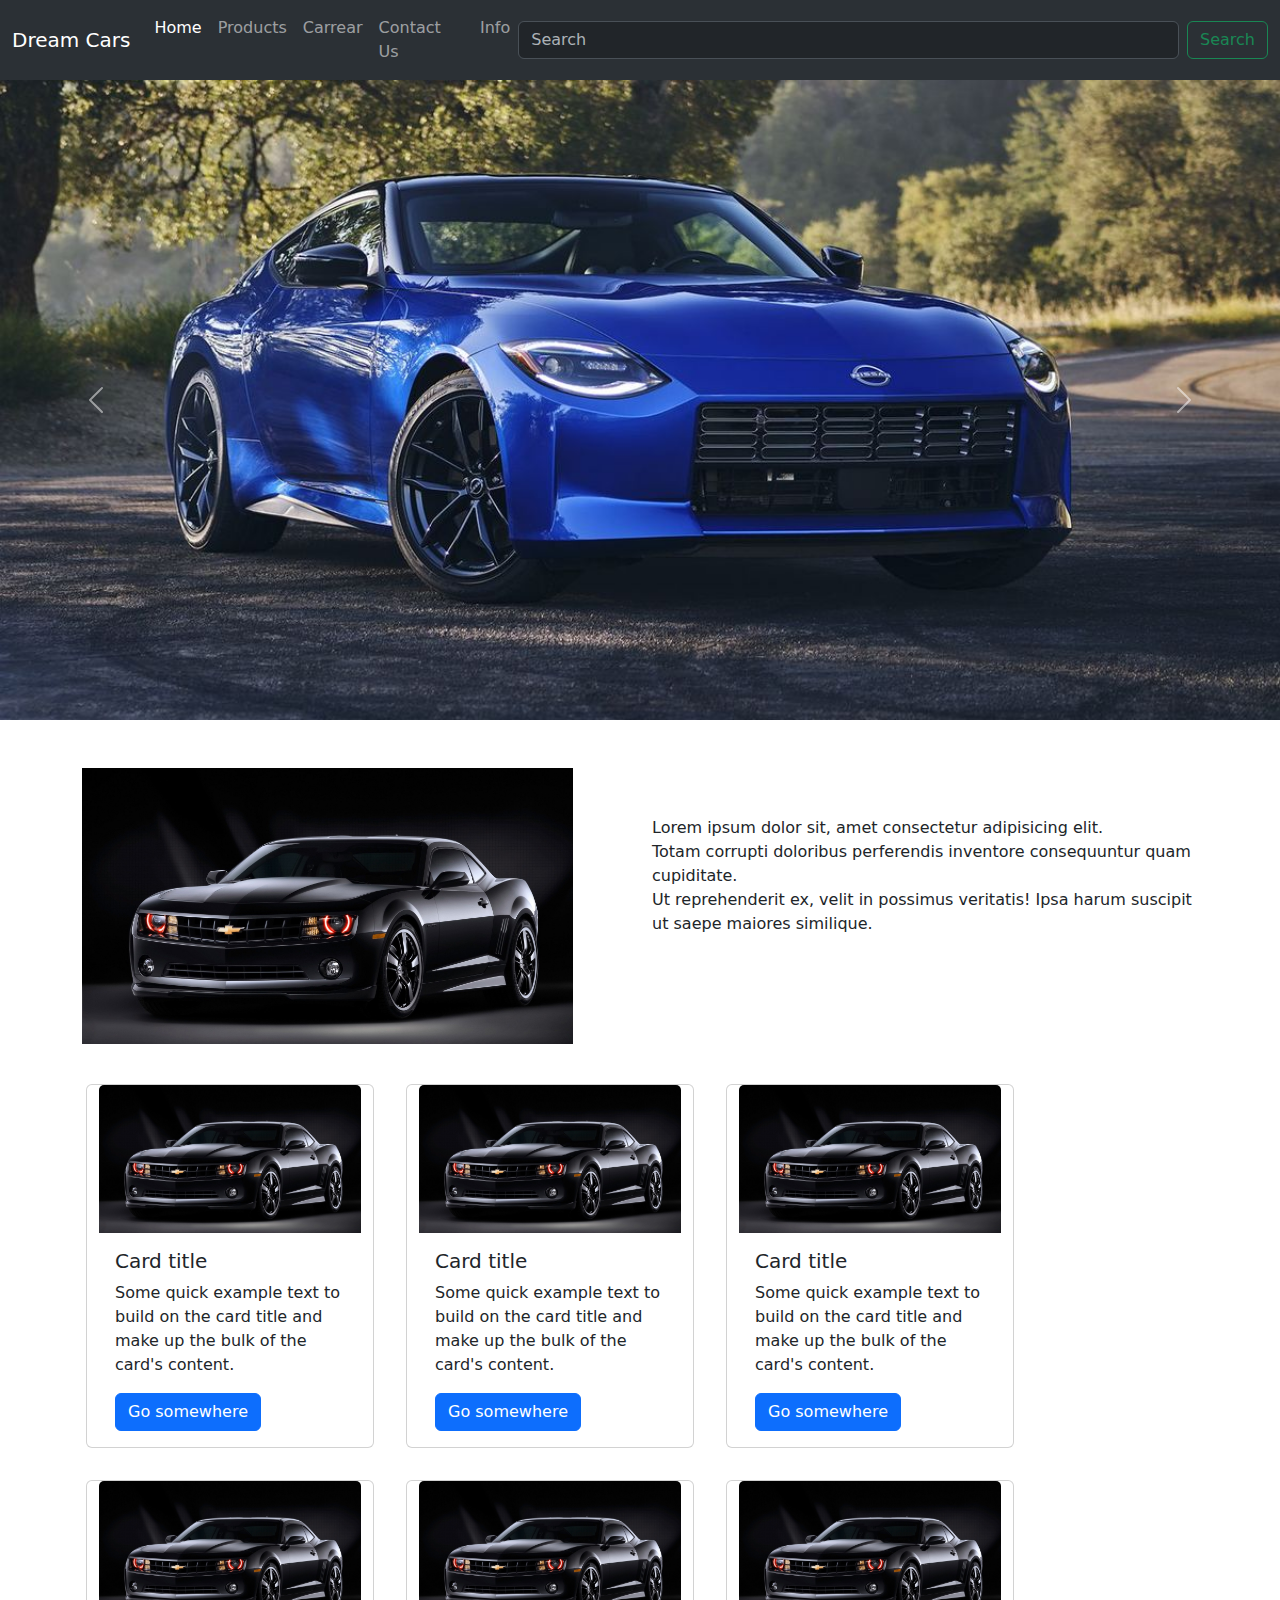
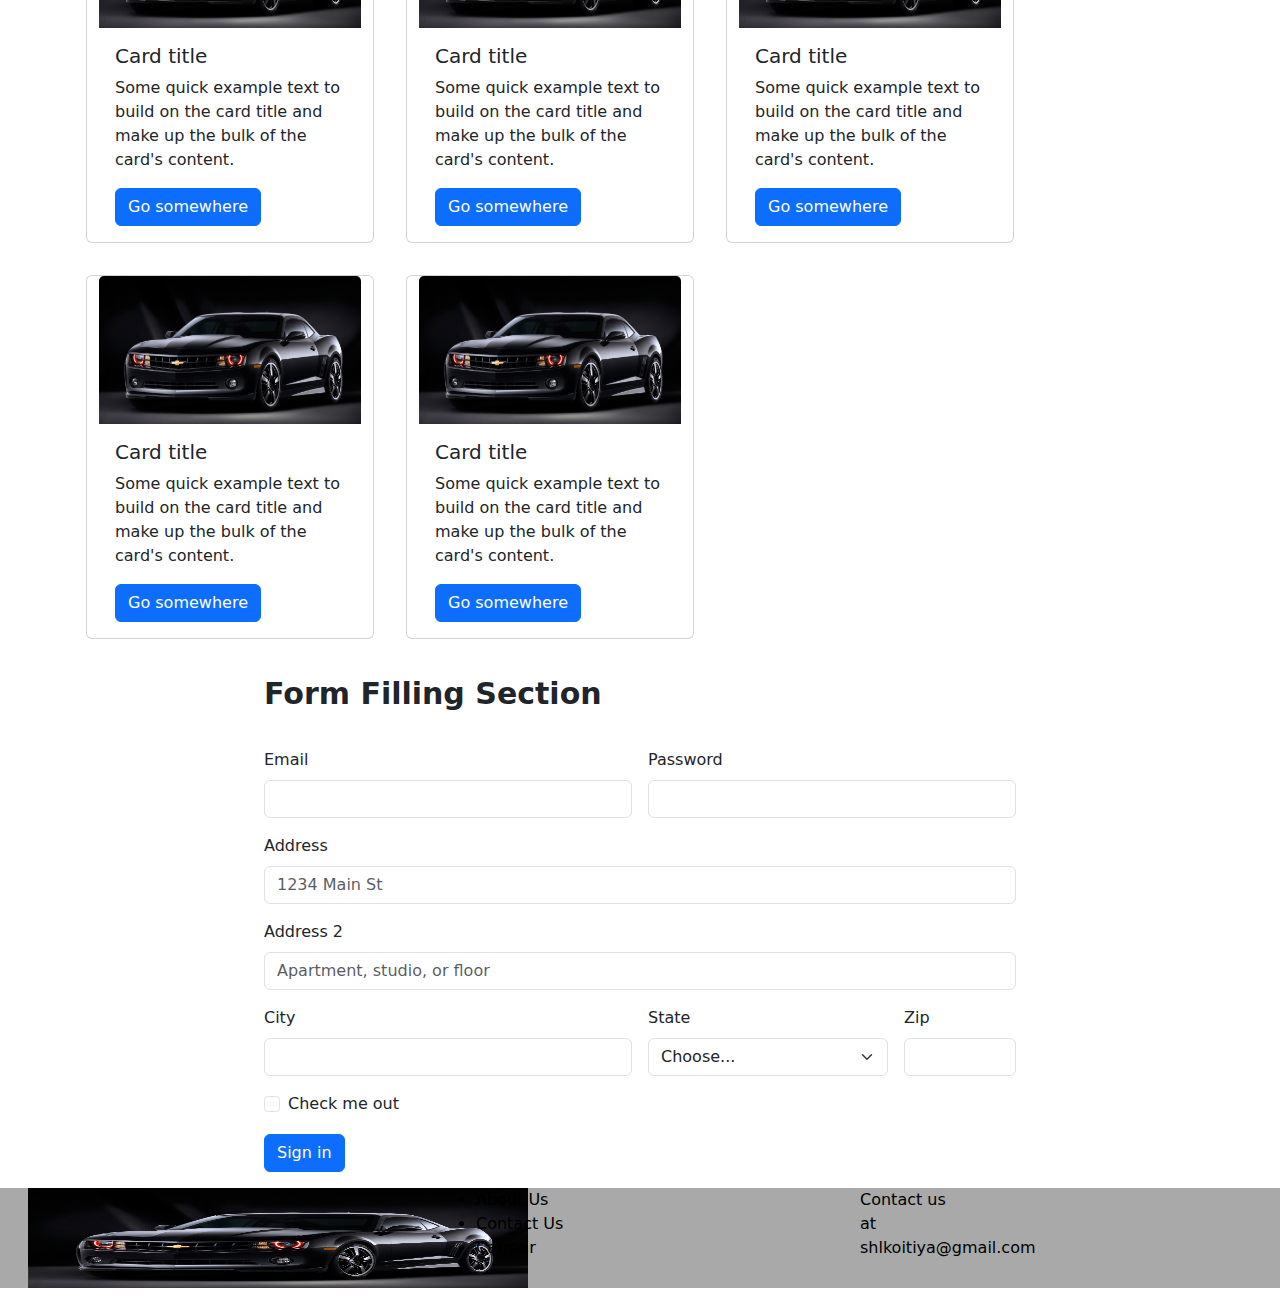
==== Task/Car Website/Website.html @ 85b544db "Bootstrap Data" ====
<!DOCTYPE html>
<html lang="en">
<head>
    <meta charset="UTF-8">
    <meta name="viewport" content="width=device-width, initial-scale=1.0">
    <title>Website</title>

    <!-- External CSS -->

    <link rel="stylesheet" href="../Car Website/style.css">

    <!-- CDN Link -->

    <link href="https://cdn.jsdelivr.net/npm/bootstrap@5.3.3/dist/css/bootstrap.min.css" 
    rel="stylesheet" integrity="sha384-QWTKZyjpPEjISv5WaRU9OFeRpok6YctnYmDr5pNlyT2bRjXh0JMhjY6hW+ALEwIH" 
    crossorigin="anonymous">

</head>
<body>
    <!-- Navbar -->
    
    <nav class="navbar navbar-expand-lg bg-body-tertiary" data-bs-theme="dark" style="background-color: #e3f2fd;">
        <div class="container-fluid">
          <button class="navbar-toggler" type="button" data-bs-toggle="collapse" data-bs-target="#navbarTogglerDemo01" aria-controls="navbarTogglerDemo01" aria-expanded="false" aria-label="Toggle navigation">
            <span class="navbar-toggler-icon"></span>
          </button>
          <div class="collapse navbar-collapse" id="navbarTogglerDemo01">
            <a class="navbar-brand" href="#">Dream Cars</a>
            <ul class="navbar-nav me-auto mb-2 mb-lg-0">
              <li class="nav-item">
                <a class="nav-link active" aria-current="page" href="#">Home</a>
              </li>
              <li class="nav-item">
                <a class="nav-link" href="#">Products</a>
              </li>
              <li class="nav-item">
                <a class="nav-link" href="#">Carrear</a>
              </li>
              <li class="nav-item">
                <a class="nav-link" href="#">Contact Us</a>
              </li>
              <li class="nav-item">
                <a class="nav-link" href="#">Info</a>
              </li>
              <!-- <li class="nav-item">
                <a class="nav-link disabled" aria-disabled="true">Disabled</a>
              </li> -->
            </ul>
            <form class="d-flex" role="search">
              <input class="form-control me-2" type="search" placeholder="Search" aria-label="Search">
              <button class="btn btn-outline-success" type="submit">Search</button>
            </form>
          </div>
        </div>
      </nav>

      <!-- Sliders -->

      <div id="carouselExampleAutoplaying" class="carousel slide" data-bs-ride="carousel">
        <div class="carousel-inner">
          <div class="carousel-item active">
            <img src="../Car Website/Images/Image 1.jpeg" class="d-block w-100" alt="...">
          </div>
          <div class="carousel-item">
            <img src="../Car Website/Images/Image 2.jpg" class="d-block w-100" alt="...">
          </div>
          <div class="carousel-item">
            <img src="../Car Website/Images/Image 3.jpg" class="d-block w-100" alt="...">
          </div>
        </div>
        <button class="carousel-control-prev" type="button" data-bs-target="#carouselExampleAutoplaying" data-bs-slide="prev">
          <span class="carousel-control-prev-icon" aria-hidden="true"></span>
          <span class="visually-hidden">Previous</span>
        </button>
        <button class="carousel-control-next" type="button" data-bs-target="#carouselExampleAutoplaying" data-bs-slide="next">
          <span class="carousel-control-next-icon" aria-hidden="true"></span>
          <span class="visually-hidden">Next</span>
        </button>
      </div>

      <!-- Section with 2 Parts -->

      <div class="container mt-5 mb-4">
        <div class="row">
            <div class="col-6">
                <img src="../Car Website/Images/Image 3.jpg" class="sectionImg" alt="">
            </div>
            <div class="col-6 mt-5">
                Lorem ipsum dolor sit, amet consectetur adipisicing elit. <br>
                Totam corrupti doloribus perferendis inventore consequuntur quam cupiditate. <br>
                Ut reprehenderit ex, velit in possimus veritatis! Ipsa harum suscipit ut saepe maiores similique.
            </div>
        </div>
      </div>

      <!-- Section With 8 Cards -->

      <div class="container">
        <div class="row ">

          <div class="card mx-3 my-3" style="width: 18rem;">
            <img src="../Car Website/Images/Image 3.jpg" class="card-img-top" alt="...">
            <div class="card-body">
              <h5 class="card-title">Card title</h5>
              <p class="card-text">Some quick example text to build on the card title and make up the bulk of the card's content.</p>
              <a href="#" class="btn btn-primary">Go somewhere</a>
            </div>
          </div>

          <div class="card mx-3 my-3" style="width: 18rem;">
            <img src="../Car Website/Images/Image 3.jpg" class="card-img-top" alt="...">
            <div class="card-body">
              <h5 class="card-title">Card title</h5>
              <p class="card-text">Some quick example text to build on the card title and make up the bulk of the card's content.</p>
              <a href="#" class="btn btn-primary">Go somewhere</a>
            </div>
          </div>

          <div class="card mx-3 my-3" style="width: 18rem;">
            <img src="../Car Website/Images/Image 3.jpg" class="card-img-top" alt="...">
            <div class="card-body">
              <h5 class="card-title">Card title</h5>
              <p class="card-text">Some quick example text to build on the card title and make up the bulk of the card's content.</p>
              <a href="#" class="btn btn-primary">Go somewhere</a>
            </div>
          </div>

          <div class="card mx-3 my-3" style="width: 18rem;">
            <img src="../Car Website/Images/Image 3.jpg" class="card-img-top" alt="...">
            <div class="card-body">
              <h5 class="card-title">Card title</h5>
              <p class="card-text">Some quick example text to build on the card title and make up the bulk of the card's content.</p>
              <a href="#" class="btn btn-primary">Go somewhere</a>
            </div>
          </div>

          <div class="card mx-3 my-3" style="width: 18rem;">
            <img src="../Car Website/Images/Image 3.jpg" class="card-img-top" alt="...">
            <div class="card-body">
              <h5 class="card-title">Card title</h5>
              <p class="card-text">Some quick example text to build on the card title and make up the bulk of the card's content.</p>
              <a href="#" class="btn btn-primary">Go somewhere</a>
            </div>
          </div>

          <div class="card mx-3 my-3" style="width: 18rem;">
            <img src="../Car Website/Images/Image 3.jpg" class="card-img-top" alt="...">
            <div class="card-body">
              <h5 class="card-title">Card title</h5>
              <p class="card-text">Some quick example text to build on the card title and make up the bulk of the card's content.</p>
              <a href="#" class="btn btn-primary">Go somewhere</a>
            </div>
          </div>

          <div class="card mx-3 my-3" style="width: 18rem;">
            <img src="../Car Website/Images/Image 3.jpg" class="card-img-top" alt="...">
            <div class="card-body">
              <h5 class="card-title">Card title</h5>
              <p class="card-text">Some quick example text to build on the card title and make up the bulk of the card's content.</p>
              <a href="#" class="btn btn-primary">Go somewhere</a>
            </div>
          </div>

          <div class="card mx-3 my-3" style="width: 18rem;">
            <img src="../Car Website/Images/Image 3.jpg" class="card-img-top" alt="...">
            <div class="card-body">
              <h5 class="card-title">Card title</h5>
              <p class="card-text">Some quick example text to build on the card title and make up the bulk of the card's content.</p>
              <a href="#" class="btn btn-primary">Go somewhere</a>
            </div>
          </div>

        </div>
      </div>

      <!-- Section with Forms -->
      
      <form class="row m-auto g-3">
        <p>Form Filling Section</p>
        <div class="col-md-6">
          <label for="inputEmail4" class="form-label">Email</label>
          <input type="email" class="form-control" id="inputEmail4">
        </div>
        <div class="col-md-6">
          <label for="inputPassword4" class="form-label">Password</label>
          <input type="password" class="form-control" id="inputPassword4">
        </div>
        <div class="col-12">
          <label for="inputAddress" class="form-label">Address</label>
          <input type="text" class="form-control" id="inputAddress" placeholder="1234 Main St">
        </div>
        <div class="col-12">
          <label for="inputAddress2" class="form-label">Address 2</label>
          <input type="text" class="form-control" id="inputAddress2" placeholder="Apartment, studio, or floor">
        </div>
        <div class="col-md-6">
          <label for="inputCity" class="form-label">City</label>
          <input type="text" class="form-control" id="inputCity">
        </div>
        <div class="col-md-4">
          <label for="inputState" class="form-label">State</label>
          <select id="inputState" class="form-select">
            <option selected>Choose...</option>
            <option>...</option>
          </select>
        </div>
        <div class="col-md-2">
          <label for="inputZip" class="form-label">Zip</label>
          <input type="text" class="form-control" id="inputZip">
        </div>
        <div class="col-12">
          <div class="form-check">
            <input class="form-check-input" type="checkbox" id="gridCheck">
            <label class="form-check-label" for="gridCheck">
              Check me out
            </label>
          </div>
        </div>
        <div class="col-12">
          <button type="submit" class="btn btn-primary">Sign in</button>
        </div>
      </form>

      <!-- Footer Section -->

      <footer>
        <div class="row mx-3 my-3">
          <div class="col-4">
            <img src="../Car Website/Images/Image 3.jpg" class="footer" alt="">
          </div>
          <div class="col-4">
            <ul>
              <li>About Us</li>
              <li>Contact Us</li>
              <li>Carrear</li>
            </ul>
          </div>
          <div class="col-4">
            <p>
              Contact us <br>
              at <br>
              shlkoitiya@gmail.com
            </p>
          </div>
        </div>
      </footer>

      <!-- JS CDN -->

      <script src="https://cdn.jsdelivr.net/npm/bootstrap@5.3.3/dist/js/bootstrap.bundle.min.js" 
      integrity="sha384-YvpcrYf0tY3lHB60NNkmXc5s9fDVZLESaAA55NDzOxhy9GkcIdslK1eN7N6jIeHz" 
      crossorigin="anonymous"></script>

</body>
</html>
---- Task/Car Website/style.css ----
*{
    margin: 0;
    padding: 0;
    box-sizing: border-box;
}
image{
    width: 100%;
}
.sectionImg{
    width: 90%;
}
form{
    width: 60%;
}
form>p{
    font-size: 30px;
    font-weight: 600;
}
footer{
    background-color: darkgrey;
    color: black;
}
.footer{
    height: 100px;
    width: 500px;
}
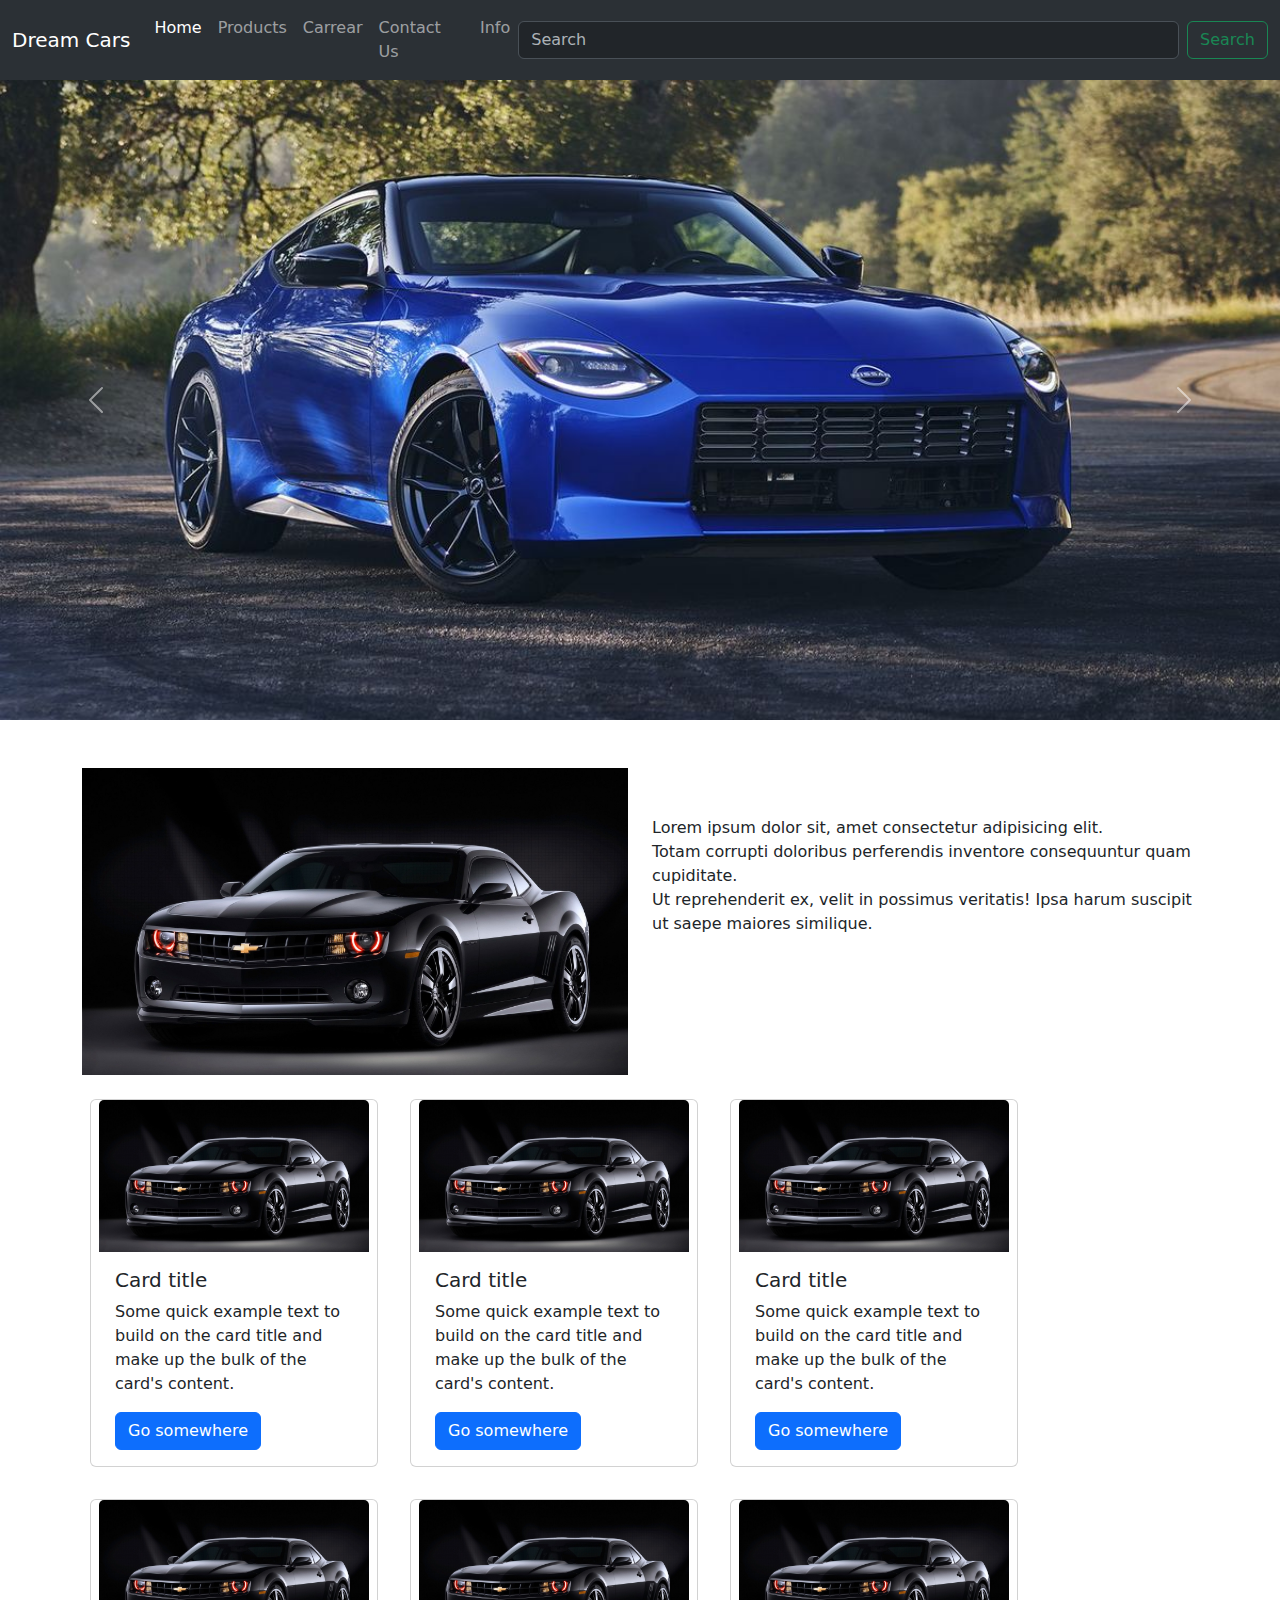
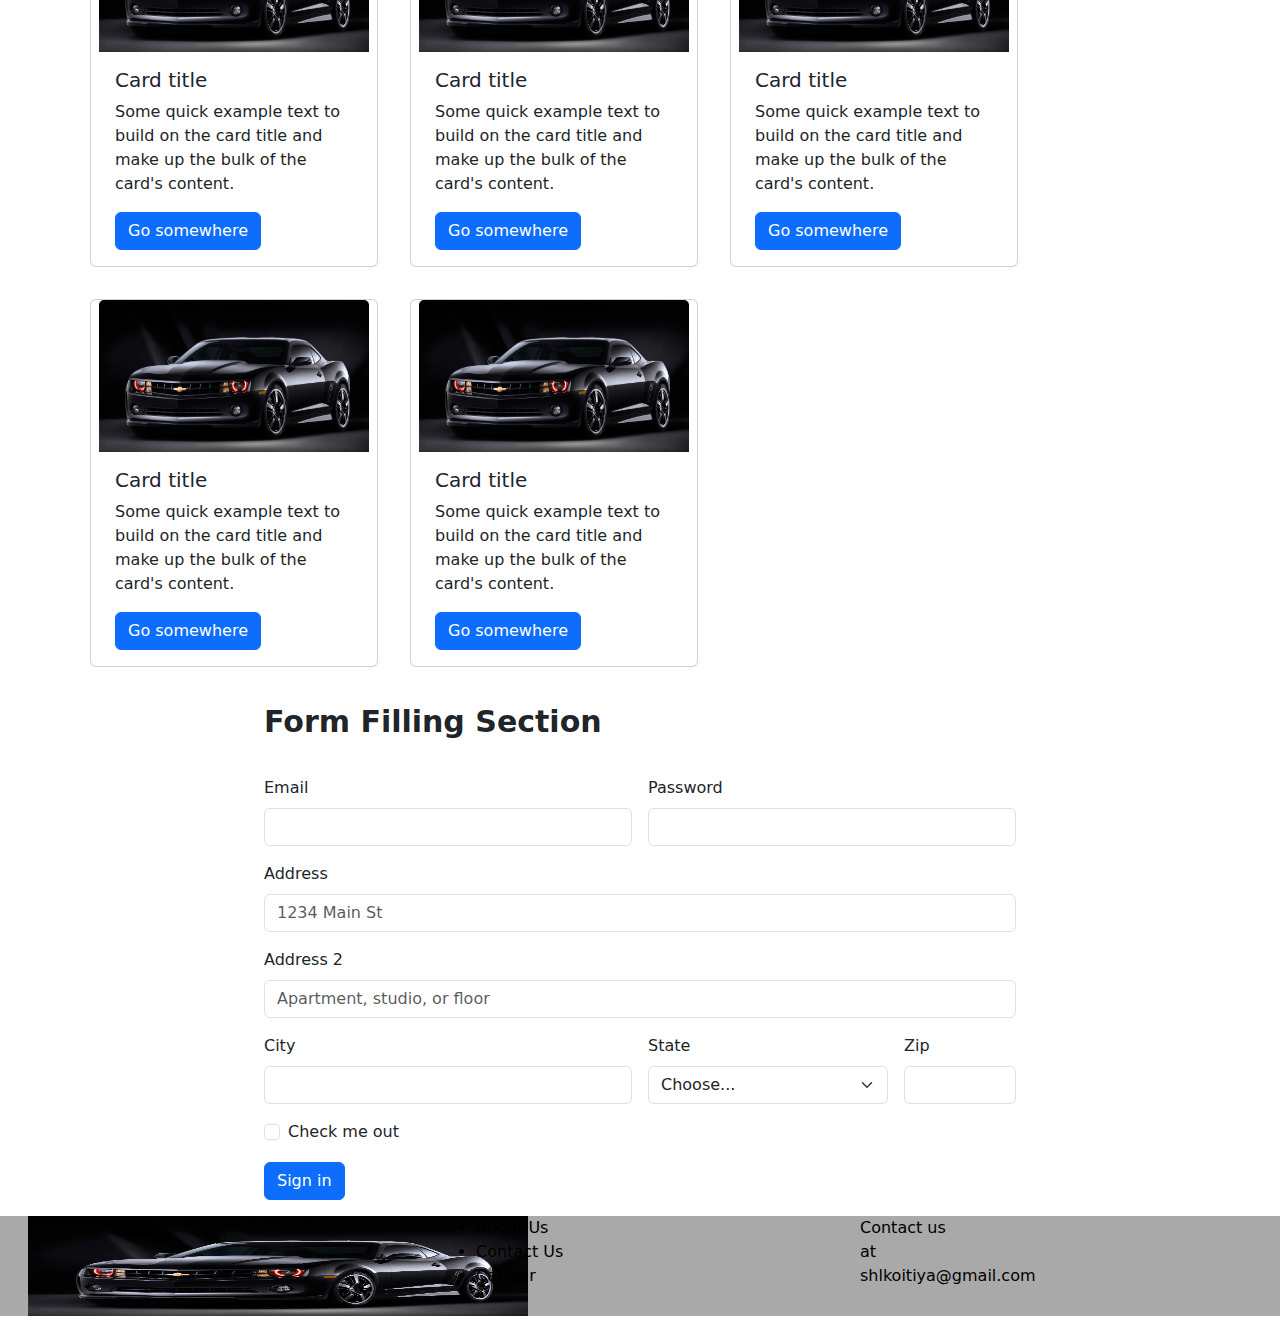
==== commit f28afe0d: "Bootstrap Data" ====
--- a/Task/Car Website/Website.html
+++ b/Task/Car Website/Website.html
@@ -96,72 +96,72 @@
       <!-- Section With 8 Cards -->
 
       <div class="container">
-        <div class="row ">
-
-          <div class="card mx-3 my-3" style="width: 18rem;">
-            <img src="../Car Website/Images/Image 3.jpg" class="card-img-top" alt="...">
-            <div class="card-body">
-              <h5 class="card-title">Card title</h5>
-              <p class="card-text">Some quick example text to build on the card title and make up the bulk of the card's content.</p>
-              <a href="#" class="btn btn-primary">Go somewhere</a>
-            </div>
-          </div>
-
-          <div class="card mx-3 my-3" style="width: 18rem;">
-            <img src="../Car Website/Images/Image 3.jpg" class="card-img-top" alt="...">
-            <div class="card-body">
-              <h5 class="card-title">Card title</h5>
-              <p class="card-text">Some quick example text to build on the card title and make up the bulk of the card's content.</p>
-              <a href="#" class="btn btn-primary">Go somewhere</a>
-            </div>
-          </div>
-
-          <div class="card mx-3 my-3" style="width: 18rem;">
-            <img src="../Car Website/Images/Image 3.jpg" class="card-img-top" alt="...">
-            <div class="card-body">
-              <h5 class="card-title">Card title</h5>
-              <p class="card-text">Some quick example text to build on the card title and make up the bulk of the card's content.</p>
-              <a href="#" class="btn btn-primary">Go somewhere</a>
-            </div>
-          </div>
-
-          <div class="card mx-3 my-3" style="width: 18rem;">
-            <img src="../Car Website/Images/Image 3.jpg" class="card-img-top" alt="...">
-            <div class="card-body">
-              <h5 class="card-title">Card title</h5>
-              <p class="card-text">Some quick example text to build on the card title and make up the bulk of the card's content.</p>
-              <a href="#" class="btn btn-primary">Go somewhere</a>
-            </div>
-          </div>
-
-          <div class="card mx-3 my-3" style="width: 18rem;">
-            <img src="../Car Website/Images/Image 3.jpg" class="card-img-top" alt="...">
-            <div class="card-body">
-              <h5 class="card-title">Card title</h5>
-              <p class="card-text">Some quick example text to build on the card title and make up the bulk of the card's content.</p>
-              <a href="#" class="btn btn-primary">Go somewhere</a>
-            </div>
-          </div>
-
-          <div class="card mx-3 my-3" style="width: 18rem;">
-            <img src="../Car Website/Images/Image 3.jpg" class="card-img-top" alt="...">
-            <div class="card-body">
-              <h5 class="card-title">Card title</h5>
-              <p class="card-text">Some quick example text to build on the card title and make up the bulk of the card's content.</p>
-              <a href="#" class="btn btn-primary">Go somewhere</a>
-            </div>
-          </div>
-
-          <div class="card mx-3 my-3" style="width: 18rem;">
-            <img src="../Car Website/Images/Image 3.jpg" class="card-img-top" alt="...">
-            <div class="card-body">
-              <h5 class="card-title">Card title</h5>
-              <p class="card-text">Some quick example text to build on the card title and make up the bulk of the card's content.</p>
-              <a href="#" class="btn btn-primary">Go somewhere</a>
-            </div>
-          </div>
-
-          <div class="card mx-3 my-3" style="width: 18rem;">
+        <div class="row gx-3 gy-3">
+
+          <div class="card m-3" style="width: 18rem;">
+            <img src="../Car Website/Images/Image 3.jpg" class="card-img-top" alt="...">
+            <div class="card-body">
+              <h5 class="card-title">Card title</h5>
+              <p class="card-text">Some quick example text to build on the card title and make up the bulk of the card's content.</p>
+              <a href="#" class="btn btn-primary">Go somewhere</a>
+            </div>
+          </div>
+
+          <div class="card m-3" style="width: 18rem;">
+            <img src="../Car Website/Images/Image 3.jpg" class="card-img-top" alt="...">
+            <div class="card-body">
+              <h5 class="card-title">Card title</h5>
+              <p class="card-text">Some quick example text to build on the card title and make up the bulk of the card's content.</p>
+              <a href="#" class="btn btn-primary">Go somewhere</a>
+            </div>
+          </div>
+
+          <div class="card m-3" style="width: 18rem;">
+            <img src="../Car Website/Images/Image 3.jpg" class="card-img-top" alt="...">
+            <div class="card-body">
+              <h5 class="card-title">Card title</h5>
+              <p class="card-text">Some quick example text to build on the card title and make up the bulk of the card's content.</p>
+              <a href="#" class="btn btn-primary">Go somewhere</a>
+            </div>
+          </div>
+
+          <div class="card m-3" style="width: 18rem;">
+            <img src="../Car Website/Images/Image 3.jpg" class="card-img-top" alt="...">
+            <div class="card-body">
+              <h5 class="card-title">Card title</h5>
+              <p class="card-text">Some quick example text to build on the card title and make up the bulk of the card's content.</p>
+              <a href="#" class="btn btn-primary">Go somewhere</a>
+            </div>
+          </div>
+
+          <div class="card m-3" style="width: 18rem;">
+            <img src="../Car Website/Images/Image 3.jpg" class="card-img-top" alt="...">
+            <div class="card-body">
+              <h5 class="card-title">Card title</h5>
+              <p class="card-text">Some quick example text to build on the card title and make up the bulk of the card's content.</p>
+              <a href="#" class="btn btn-primary">Go somewhere</a>
+            </div>
+          </div>
+
+          <div class="card m-3" style="width: 18rem;">
+            <img src="../Car Website/Images/Image 3.jpg" class="card-img-top" alt="...">
+            <div class="card-body">
+              <h5 class="card-title">Card title</h5>
+              <p class="card-text">Some quick example text to build on the card title and make up the bulk of the card's content.</p>
+              <a href="#" class="btn btn-primary">Go somewhere</a>
+            </div>
+          </div>
+
+          <div class="card m-3" style="width: 18rem;">
+            <img src="../Car Website/Images/Image 3.jpg" class="card-img-top" alt="...">
+            <div class="card-body">
+              <h5 class="card-title">Card title</h5>
+              <p class="card-text">Some quick example text to build on the card title and make up the bulk of the card's content.</p>
+              <a href="#" class="btn btn-primary">Go somewhere</a>
+            </div>
+          </div>
+
+          <div class="card m-3" style="width: 18rem;">
             <img src="../Car Website/Images/Image 3.jpg" class="card-img-top" alt="...">
             <div class="card-body">
               <h5 class="card-title">Card title</h5>
--- a/Task/Car Website/style.css
+++ b/Task/Car Website/style.css
@@ -7,7 +7,7 @@
     width: 100%;
 }
 .sectionImg{
-    width: 90%;
+    width: 100%;
 }
 form{
     width: 60%;
